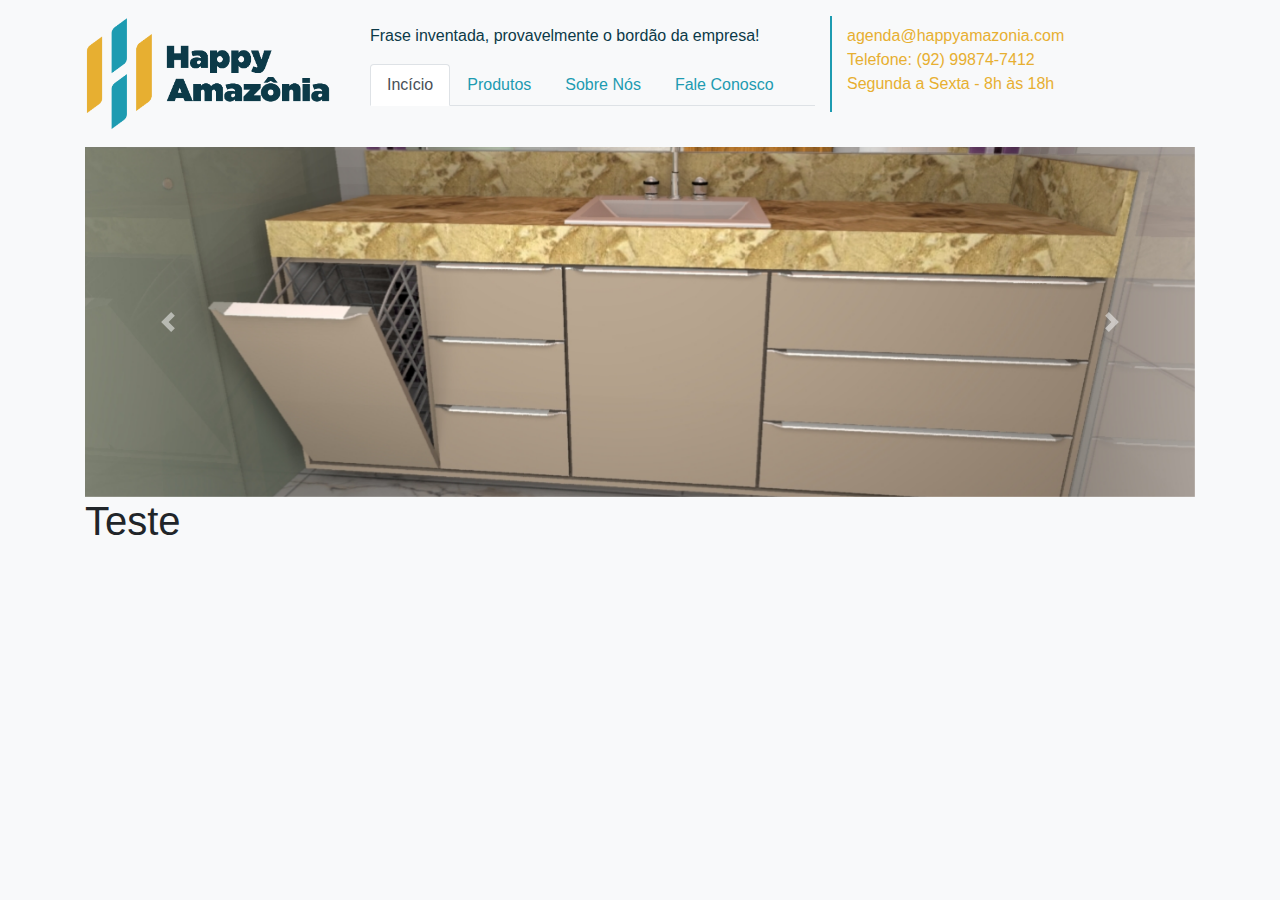
==== index.html @ 0b1b4707 "Tentando adicionar o Carousel" ====
<!DOCTYPE html5>

<html lang="pt-BR">
    <head>
        <meta charset="utf-8" name="viewport" content="width=device-width, initial-scale=1.0">
        <link rel="shortcut icon" href="_img/_logos/logo_aba.png">
        <title>Happy Amazônia | Móveis sob medida</title>
        <link rel="stylesheet" href="_css/bootstrap.min.css">
        <link rel="stylesheet" href="_css/master.css">

    </head>
    
    <body class="bg-light">
        <header>
            <nav class="container py-3">
                <div class="row">
                    <img class="pr-4 col-12 col-lg-3" src="_img/_logos/happy_logo.png" alt="Logo da Happy Amazônia">

                    <section class="flex-column pt-2 col-12 col-lg-5 align-items-end">
                        <p class="color-happy-dark nav-item">Frase inventada, provavelmente o bordão da empresa!</p>
                        
                        <ul class="nav nav-tabs">
                            <li class="nav-item">
                                <a class="nav-link active" href="#">Incício</a>
                            </li>
        
                            <li class="nav-item">
                                <a class="nav-link color-happy-blue" href="#">Produtos</a>
                            </li>
        
                            <li class="nav-item">
                                <a class="nav-link color-happy-blue" href="#">Sobre Nós</a>
                            </li>
        
                            <li class="nav-item">
                                <a class="nav-link color-happy-blue" href="#">Fale Conosco</a>
                            </li>
                        </ul>
                    </section>
                    
                    <div class="color-happy-blue linha-vertical col-12 col-lg-4 pt-2 justify-content-end">
                        <p class="color-happy-yellow">agenda@happyamazonia.com<br>Telefone: (92) 99874-7412<br>Segunda a Sexta - 8h às 18h</p>
                    </div>

                </div>  
            </nav>

            <section class="container">
                <div id="carouselExampleControls" class="carousel slide" data-ride="carousel">
                    <div class="carousel-inner">
                        <div class="carousel-item active">
                            <img src="_img/_carousel/slide1.jpg" class="d-block w-100" alt="Banner 1">
                        </div>
                        
                        <div class="carousel-item">
                            <img src="_img/_carousel/slide2.jpg" class="d-block w-100" alt="Banner 2">
                        </div>
    
                        <div class="carousel-item">
                            <img src="_img/_carousel/slide3.jpg" class="d-block w-100" alt="Banner 3">
                        </div>
                    </div>
                    
                    <a class="carousel-control-prev" href="#carouselExampleControls" role="button" data-slide="prev">
                        <span class="carousel-control-prev-icon" aria-hidden="true"></span>
                        <span class="sr-only">Anterior</span>
                    </a>
                    
                    <a class="carousel-control-next" href="#carouselExampleControls" role="button" data-slide="next">
                        <span class="carousel-control-next-icon" aria-hidden="true"></span>
                        <span class="sr-only">Próximo</span>
                    </a>
                </div>
            </section>

        </header>

        <main class="container">
            <h1>Teste</h1>
        </main>

        <footer>

        </footer>

        <script type="text/javascripit" src="_js/jquery.min.js"></script>
        <script type="text/javascripit" src="_js/bootstrap.min.js"></script>

    </body>

</html>
---- _css/master.css ----
*{
    margin: 0;
    padding: 0;
}

.color-happy-blue{
    color: #1d9bb1;
}

.color-happy-yellow{
    color: #e7af31;
}

.color-happy-dark{
    color: #0c3a48;
}

.linha-vertical {
    height: 100%; /*Altura da linha*/
    border-left: 2px solid; /* Adiciona borda esquerda na div como ser fosse uma linha.*/
  }

.carousel-inner img{
    height: 350px;
    object-fit: cover;
}
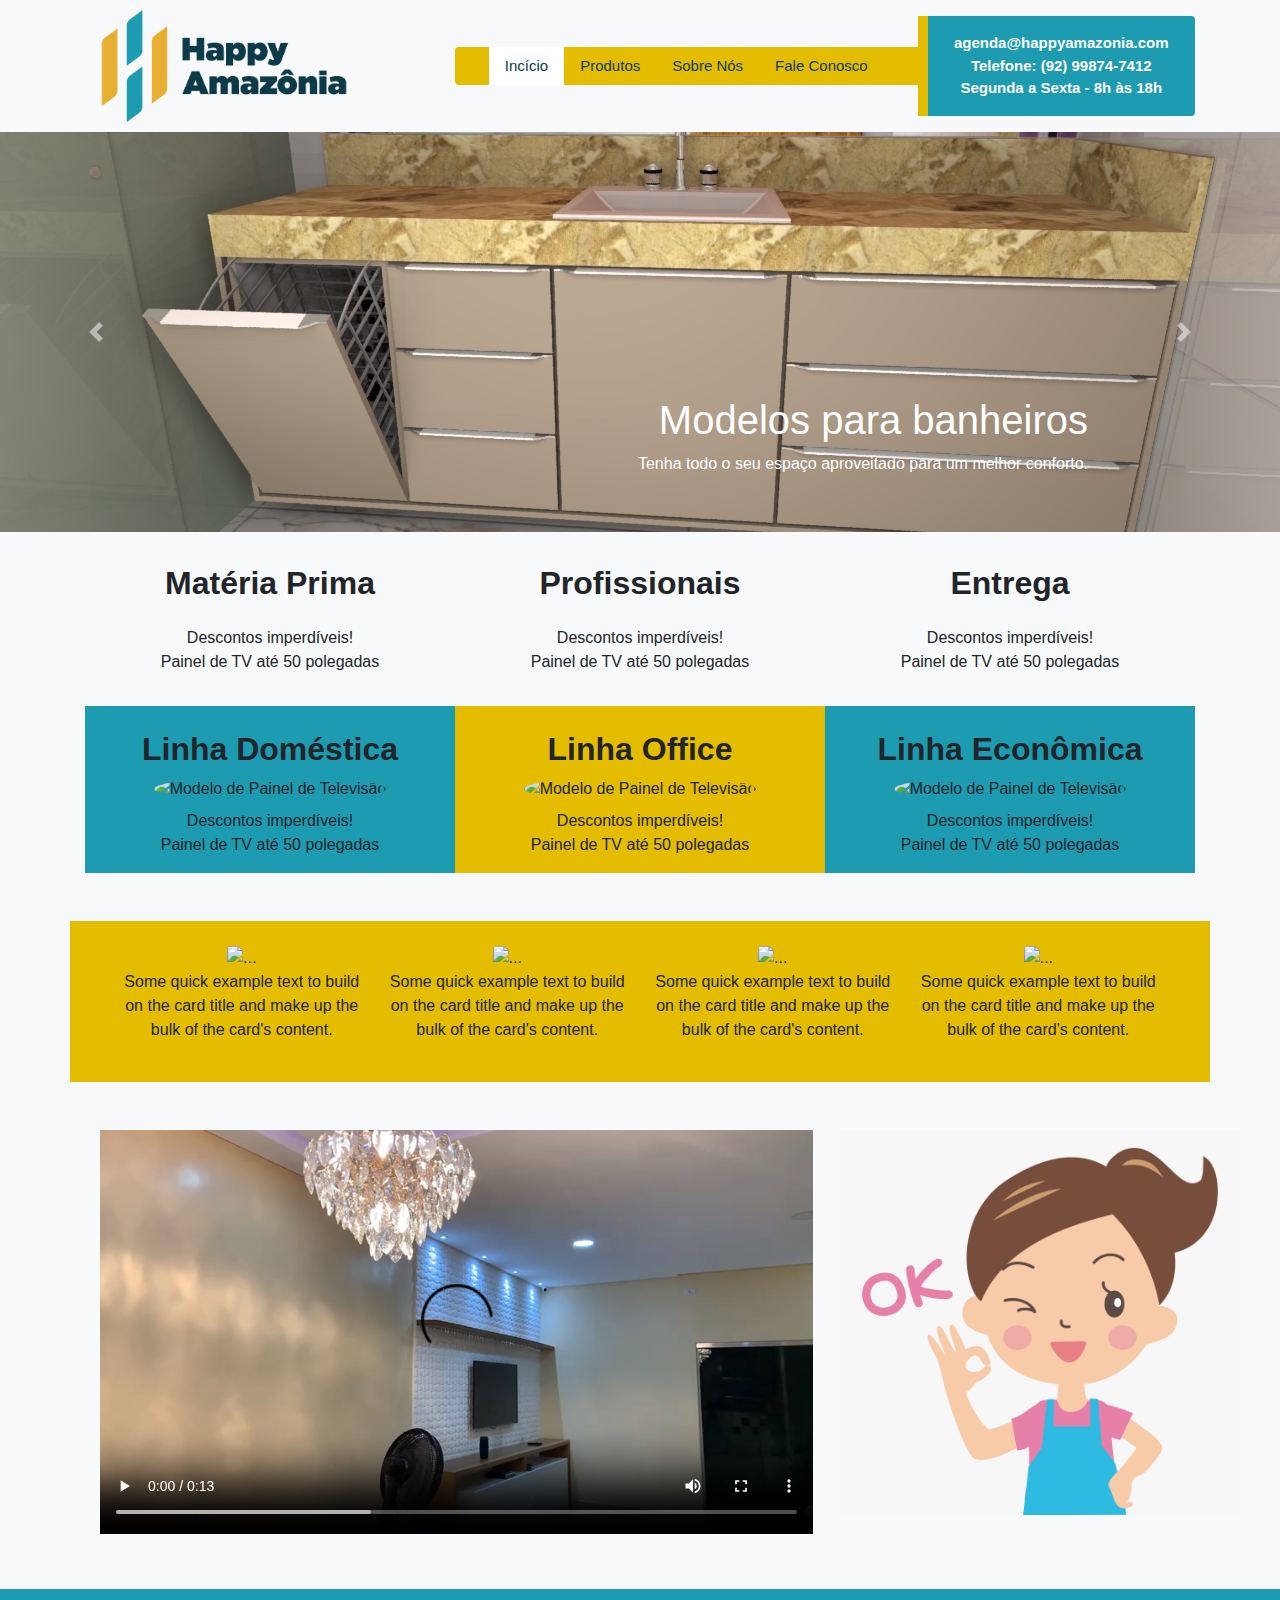
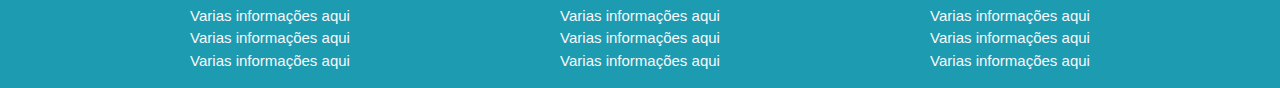
==== commit 062cbc7d: "Layout praticamente pronto" ====
--- a/index.html
+++ b/index.html
@@ -1,4 +1,4 @@
-<!DOCTYPE html5>
+<!DOCTYPE html>
 
 <html lang="pt-BR">
     <head>
@@ -12,80 +12,232 @@
     
     <body class="bg-light">
         <header>
-            <nav class="container py-3">
-                <div class="row">
-                    <img class="pr-4 col-12 col-lg-3" src="_img/_logos/happy_logo.png" alt="Logo da Happy Amazônia">
-
-                    <section class="flex-column pt-2 col-12 col-lg-5 align-items-end">
-                        <p class="color-happy-dark nav-item">Frase inventada, provavelmente o bordão da empresa!</p>
-                        
-                        <ul class="nav nav-tabs">
+            <nav class="container py-2">
+                <div class="row align-items-center">
+                    <img class=" col-12 col-lg-3" src="_img/_logos/happy_logo.png" alt="Logo da Happy Amazônia">
+                    
+                    <div class="col"></div>
+
+                    <section class="bg-happy-yellow rounded-left col-12 col-lg-5">
+                        <ul class="nav d-flex justify-content-center tamanho-letra">
                             <li class="nav-item">
-                                <a class="nav-link active" href="#">Incício</a>
+                                <a class="nav-link active color-happy-dark bg-happy-selected" href="index.">Incício</a>
                             </li>
         
-                            <li class="nav-item">
-                                <a class="nav-link color-happy-blue" href="#">Produtos</a>
+                            <li class="nav-item linha-vertical-fina">
+                                <a class="nav-link color-happy-dark bg-selected" href="#">Produtos</a>
                             </li>
         
-                            <li class="nav-item">
-                                <a class="nav-link color-happy-blue" href="#">Sobre Nós</a>
+                            <li class="nav-item linha-vertical-fina">
+                                <a class="nav-link color-happy-dark bg-selected" href="#">Sobre Nós</a>
                             </li>
         
-                            <li class="nav-item">
-                                <a class="nav-link color-happy-blue" href="#">Fale Conosco</a>
+                            <li class="nav-item linha-vertical-fina">
+                                <a class="nav-link color-happy-dark bg-selected" href="#">Fale Conosco</a>
                             </li>
                         </ul>
                     </section>
                     
-                    <div class="color-happy-blue linha-vertical col-12 col-lg-4 pt-2 justify-content-end">
-                        <p class="color-happy-yellow">agenda@happyamazonia.com<br>Telefone: (92) 99874-7412<br>Segunda a Sexta - 8h às 18h</p>
+                    <div class="rounded-right bg-happy-blue linha-vertical tamanho-letra text-center col-12 col-lg-3 pt-3 center justify-content-end">
+                        <p class="font-weight-bold text-white">agenda@happyamazonia.com<br>Telefone: (92) 99874-7412<br>Segunda a Sexta - 8h às 18h</p>
                     </div>
 
                 </div>  
             </nav>
 
-            <section class="container">
-                <div id="carouselExampleControls" class="carousel slide" data-ride="carousel">
+            <section class="pb-2">
+                <div id="carouselExampleCaptions" class="carousel slide" data-ride="carousel">
                     <div class="carousel-inner">
+
                         <div class="carousel-item active">
-                            <img src="_img/_carousel/slide1.jpg" class="d-block w-100" alt="Banner 1">
-                        </div>
-                        
+                            <img src="_img/_carousel/slide1.jpg" class="d-block w-100" alt="Foto de Gavetas de Banheiro">
+                            <div class="carousel-caption d-none d-md-block text-right">
+                                <h1>Modelos para banheiros</h1>
+                                <p>Tenha todo o seu espaço aproveitado para um melhor conforto.</p>
+                            </div>
+                        </div>
+
                         <div class="carousel-item">
-                            <img src="_img/_carousel/slide2.jpg" class="d-block w-100" alt="Banner 2">
-                        </div>
-    
+                            <img src="_img/_carousel/slide2.jpg" class="d-block w-100" alt="Foto de Gavetas de Cozinha">
+                            <div class="carousel-caption d-none d-md-block text-left">
+                                <h1>Modelos para cozinha</h1>
+                                <p>Aproveite todo seu espaço para guardar suas coisas da melhor maneira possível.</p>
+                            </div>
+                        </div>
+
                         <div class="carousel-item">
-                            <img src="_img/_carousel/slide3.jpg" class="d-block w-100" alt="Banner 3">
-                        </div>
-                    </div>
-                    
-                    <a class="carousel-control-prev" href="#carouselExampleControls" role="button" data-slide="prev">
+                            <img src="_img/_carousel/slide3.jpg" class="d-block w-100" alt="Fotos de Gavetas de Banheiro">
+                            <div class="carousel-caption d-none d-md-block text-right">
+                                <h1>Modelo para banheiro top das galáxias</h1>
+                                <p>Guarde todos os seus utensílios de limpeza sem se preocupar falta de espaço.</p>
+                            </div>
+                        </div>
+
+                    </div>
+
+                    <a class="carousel-control-prev" href="#carouselExampleCaptions" role="button" data-slide="prev">
                         <span class="carousel-control-prev-icon" aria-hidden="true"></span>
+                        <span class="sr-only">Próximo</span>
+                    </a>
+
+                    <a class="carousel-control-next" href="#carouselExampleCaptions" role="button" data-slide="next">
+                        <span class="carousel-control-next-icon" aria-hidden="true"></span>
                         <span class="sr-only">Anterior</span>
                     </a>
-                    
-                    <a class="carousel-control-next" href="#carouselExampleControls" role="button" data-slide="next">
-                        <span class="carousel-control-next-icon" aria-hidden="true"></span>
-                        <span class="sr-only">Próximo</span>
-                    </a>
                 </div>
             </section>
 
         </header>
 
-        <main class="container">
-            <h1>Teste</h1>
+        <main class="">
+            <section class="container">
+                <section class="row align-items-center pb-3">
+                    <div class="col-12 col-lg-4 text-center">
+                        <h2 class="font-weight-bold pt-4">Matéria Prima</h2>
+                        <p class="pt-3">
+                            Descontos imperdíveis!<br>
+                            Painel de TV até 50 polegadas
+                        </p>
+
+                    </div>
+
+                    <div class="col-12 col-lg-4 text-center">
+                        <h2 class="font-weight-bold pt-4">Profissionais</h2>
+                        <p class="pt-3">
+                            Descontos imperdíveis!<br>
+                            Painel de TV até 50 polegadas
+                        </p>
+
+                    </div>
+
+                    <div class="col-12 col-lg-4 text-center">
+                        <h2 class="font-weight-bold pt-4">Entrega</h2>
+                        <p class="pt-3">
+                            Descontos imperdíveis!<br>
+                            Painel de TV até 50 polegadas
+                        </p>
+
+                    </div>
+
+                </section>
+
+                <section class="row align-items-center pb-5">
+                    <div class="col-12 col-lg-4 bg-happy-blue text-center">
+                        <h2 class="font-weight-bold pt-4">Linha Doméstica</h2>
+                        <img class="rounded-circle img-circle-size2" src="_img/_expos/promo1.jpg" alt="Modelo de Painel de Televisão">
+                        <p class="pt-2">
+                            Descontos imperdíveis!<br>
+                            Painel de TV até 50 polegadas
+                        </p>
+
+                    </div>
+
+                    <div class="col-12 col-lg-4 bg-happy-yellow text-center">
+                        <h2 class="font-weight-bold pt-4">Linha Office</h2>
+                        <img class="rounded-circle img-circle-size1" src="_img/_expos/promo2.jpg" alt="Modelo de Painel de Televisão">
+                        <p class="pt-2">
+                            Descontos imperdíveis!<br>
+                            Painel de TV até 50 polegadas
+                        </p>
+
+                    </div>
+
+                    <div class="col-12 col-lg-4 bg-happy-blue text-center">
+                        <h2 class="font-weight-bold pt-4">Linha Econômica</h2>
+                        <img class="rounded-circle img-circle-size2" src="_img/_expos/promo3.jpg" alt="Modelo de Painel de Televisão">
+                        <p class="pt-2">
+                            Descontos imperdíveis!<br>
+                            Painel de TV até 50 polegadas
+                        </p>
+
+                    </div>
+
+                </section>
+            </section>
+
+            
+            <section class="container bg-happy-yellow ">
+                <div class="row text-center py-4 px-4">
+
+                    <div class="col-12 col-lg-3">
+                        <img src="_img/_expos/promo1.jpg" class="rounded img-cards" alt="...">
+                        <div class="">
+                            <p class="">Some quick example text to build on the card title and make up the bulk of the card's content.</p>
+                        </div>
+                    </div>
+
+                    <div class="col-12 col-lg-3">
+                        <img src="_img/_expos/promo2.jpg" class="rounded img-cards" alt="...">
+                        <div class="">
+                            <p class="">Some quick example text to build on the card title and make up the bulk of the card's content.</p>
+                        </div>
+                    </div>
+
+                    <div class="col-12 col-lg-3">
+                        <img src="_img/_expos/promo3.jpg" class="rounded img-cards" alt="...">
+                        <div class="">
+                            <p class="">Some quick example text to build on the card title and make up the bulk of the card's content.</p>
+                        </div>
+                    </div>
+
+                    <div class="col-12 col-lg-3">
+                        <img src="_img/_expos/promo3.jpg" class="rounded img-cards" alt="...">
+                        <div class="">
+                            <p class="">Some quick example text to build on the card title and make up the bulk of the card's content.</p>
+                        </div>
+                    </div>
+
+                </div>
+            </section>
+
+            <section class="container py-5">
+                <div class="row">
+                    <div class="col-12 col-lg-8 text-left">
+                        <video controls class="video-size" src="_videos/vid-1.mp4" type="video/mp4"></video>  
+                    </div>
+
+                    <div class="col-12 col-lg-4 rounded text-center justify-content-bottom">
+                        <img id="mulher-ok" src="_img/_cartoon/mulher-ok.png" alt="Mulher acenando ok">
+
+                    </div>
+
+                </div>
+            </section>
+
         </main>
 
-        <footer>
-
+        <footer class="d-block bg-happy-blue pt-3">
+            <section class="container">
+                <section class="row text-center text-light tamanho-letra">
+                    <div class="col-12 col-lg-4">
+                        <p>Varias informações aqui<br>
+                            Varias informações aqui<br>
+                            Varias informações aqui</p>
+
+                    </div>
+
+                    <div class="col-12 col-lg-4">
+                        <p>Varias informações aqui<br>
+                            Varias informações aqui<br>
+                            Varias informações aqui</p>
+
+                    </div>
+
+                    <div class="col-12 col-lg-4">
+                        <p>Varias informações aqui<br>
+                            Varias informações aqui<br>
+                            Varias informações aqui</p>
+
+                    </div>
+
+                </section>
+
+            </section>
         </footer>
 
-        <script type="text/javascripit" src="_js/jquery.min.js"></script>
-        <script type="text/javascripit" src="_js/bootstrap.min.js"></script>
-
     </body>
 
+    <script src="_js/jquery.min.js"></script>
+    <script src="_js/bootstrap.min.js"></script>
+
 </html>--- a/_css/master.css
+++ b/_css/master.css
@@ -8,19 +8,84 @@
 }
 
 .color-happy-yellow{
-    color: #e7af31;
+    color: #e4bd00;
 }
 
 .color-happy-dark{
+    color: #0c3a48;
+    opacity: 100%;
+}
+
+.linha-vertical-fina {
+    height: 100%; /*Altura da linha*/
+    border-left: 0px solid; /* Adiciona borda esquerda na div como ser fosse uma linha.*/
     color: #0c3a48;
 }
 
 .linha-vertical {
     height: 100%; /*Altura da linha*/
-    border-left: 2px solid; /* Adiciona borda esquerda na div como ser fosse uma linha.*/
-  }
+    border-left: 10px solid; /* Adiciona borda esquerda na div como ser fosse uma linha.*/
+    color: #e4bd00;
+}
+
+.img-circle-size1{
+    height: 250px;
+    width: 250px;
+    object-fit: cover;
+}
+
+.img-circle-size2{
+    height: 220px;
+    width: 220px;
+    object-fit: cover;
+}
 
 .carousel-inner img{
-    height: 350px;
+    height: 400px;
     object-fit: cover;
 }
+
+.bg-selected:hover{
+    background-color: white;
+}
+
+.bg-happy-blue{
+    background-color: #1d9bb1;
+}
+
+.bg-happy-yellow{
+    background-color: #e4bd00;
+}
+
+.bg-happy-selected{
+    background-color: white;    
+}
+
+.img-cards{
+    width: 250px;
+    object-fit: cover;
+}
+
+.tamanho-letra{
+    font-size: 15px;
+}
+
+#mulher-ok{
+    height: auto;
+    width: 400px;
+    object-fit: cover;
+}
+
+.row{
+    margin: 0;
+    padding: 0;
+}
+
+.bg-opacidade-50{
+    background-color: white;
+}
+
+.video-size{
+    height: auto;
+    width: 713px;
+}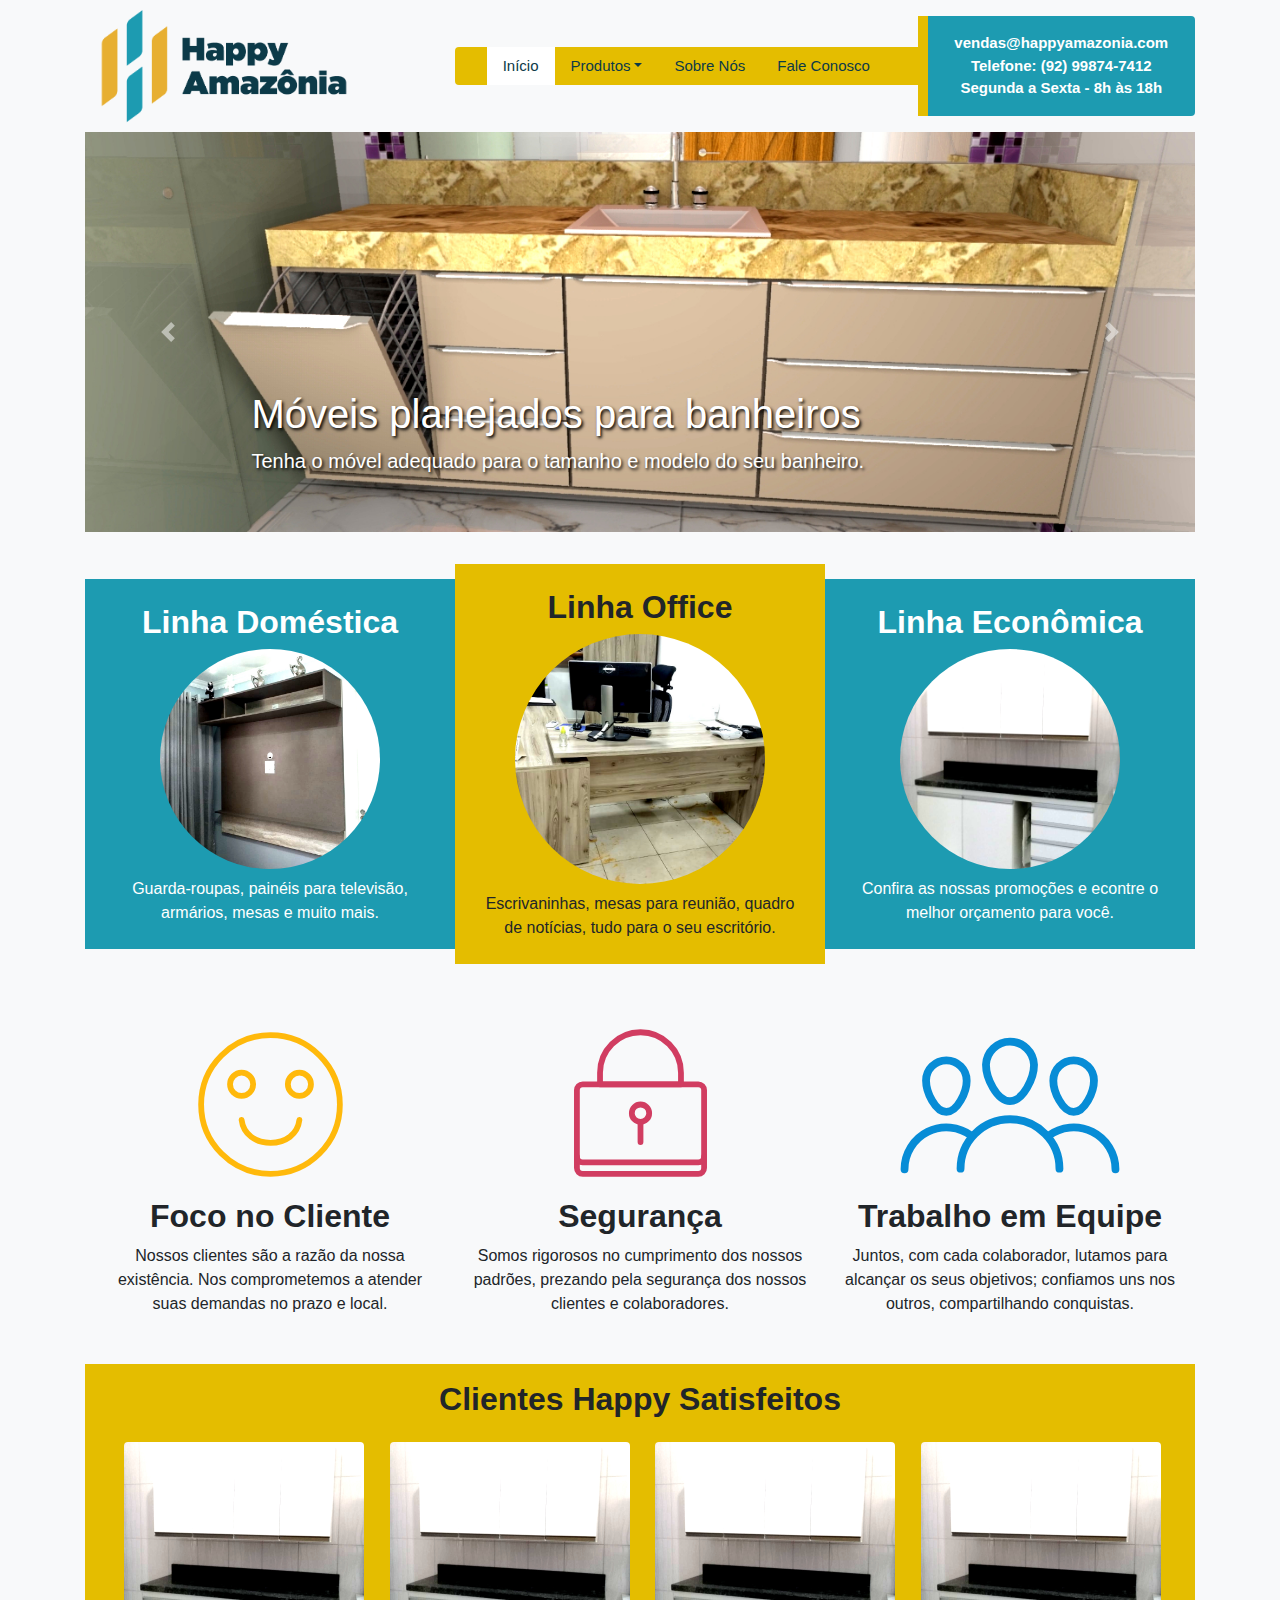
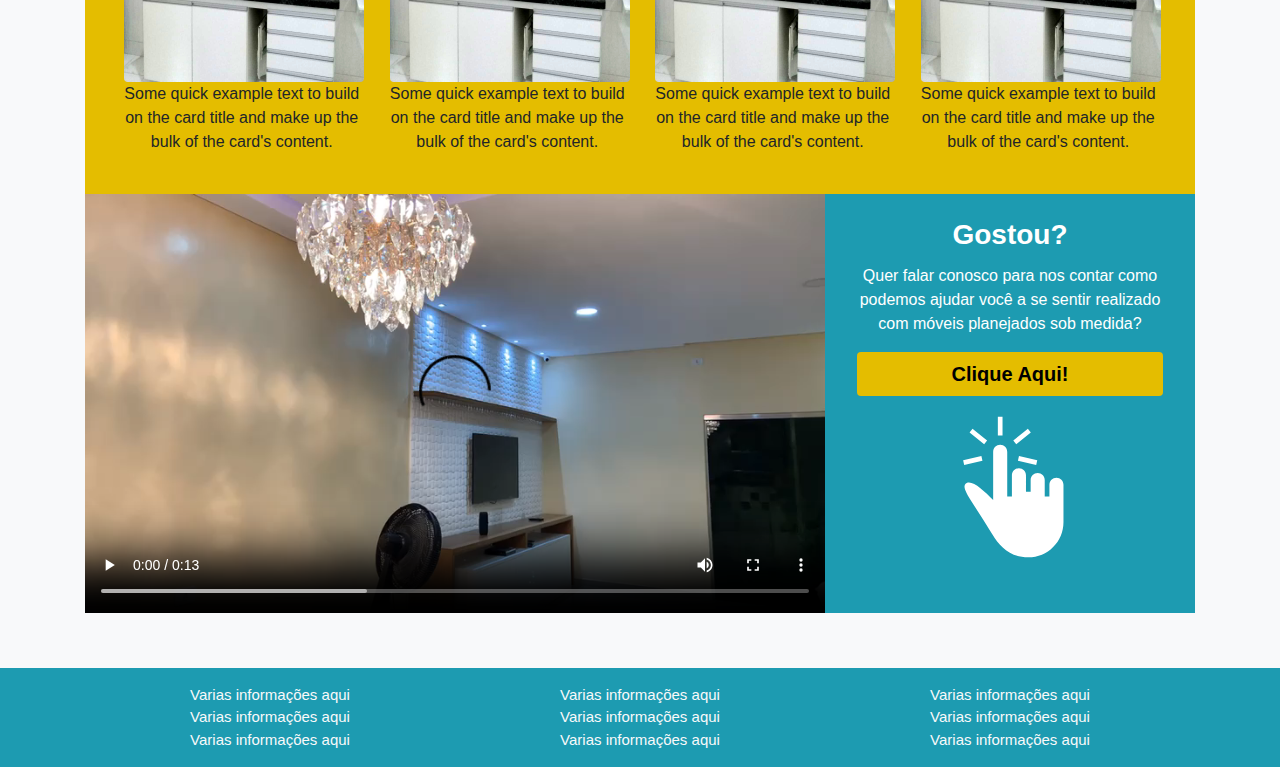
==== commit 744178d9: "Adicionado paginas: Sobre Nos Fale Conosco Produtos" ====
--- a/index.html
+++ b/index.html
@@ -21,55 +21,60 @@
                     <section class="bg-happy-yellow rounded-left col-12 col-lg-5">
                         <ul class="nav d-flex justify-content-center tamanho-letra">
                             <li class="nav-item">
-                                <a class="nav-link active color-happy-dark bg-happy-selected" href="index.">Incício</a>
+                                <a class="nav-link active color-happy-dark bg-happy-selected" href="index.html">Início</a>
                             </li>
         
-                            <li class="nav-item linha-vertical-fina">
-                                <a class="nav-link color-happy-dark bg-selected" href="#">Produtos</a>
+                            <li class="nav-item dropdown">
+                                <a class="nav-link color-happy-dark bg-selected dropbtn dropdown-toggle" href="_pages/produtos.html">Produtos</a>
+                                <div class="dropdown-content">
+                                    <a href="#"> • Móveis sob medida</a>
+		                            <a href="#"> • Produtos de limpeza</a>
+		                            <a href="#"> • Promoções</a>
+                                </div>
                             </li>
         
-                            <li class="nav-item linha-vertical-fina">
-                                <a class="nav-link color-happy-dark bg-selected" href="#">Sobre Nós</a>
+                            <li class="nav-item">
+                                <a class="nav-link color-happy-dark bg-selected" href="_pages/sobre_nos.html">Sobre Nós</a>
                             </li>
         
-                            <li class="nav-item linha-vertical-fina">
-                                <a class="nav-link color-happy-dark bg-selected" href="#">Fale Conosco</a>
+                            <li class="nav-item">
+                                <a class="nav-link color-happy-dark bg-selected" href="_pages/fale_conosco.html">Fale Conosco</a>
                             </li>
                         </ul>
                     </section>
                     
                     <div class="rounded-right bg-happy-blue linha-vertical tamanho-letra text-center col-12 col-lg-3 pt-3 center justify-content-end">
-                        <p class="font-weight-bold text-white">agenda@happyamazonia.com<br>Telefone: (92) 99874-7412<br>Segunda a Sexta - 8h às 18h</p>
-                    </div>
-
-                </div>  
+                        <p class="font-weight-bold text-white">vendas@happyamazonia.com<br>Telefone: (92) 99874-7412<br>Segunda a Sexta - 8h às 18h</p>
+                    </div>
+
+                </div>
             </nav>
 
-            <section class="pb-2">
+            <section class="pb-2 container">
                 <div id="carouselExampleCaptions" class="carousel slide" data-ride="carousel">
                     <div class="carousel-inner">
 
                         <div class="carousel-item active">
-                            <img src="_img/_carousel/slide1.jpg" class="d-block w-100" alt="Foto de Gavetas de Banheiro">
-                            <div class="carousel-caption d-none d-md-block text-right">
-                                <h1>Modelos para banheiros</h1>
-                                <p>Tenha todo o seu espaço aproveitado para um melhor conforto.</p>
+                            <img src="_img/_carousel/slide1.jpg" class="d-block w-100" alt="Foto de armário de banheiro">
+                            <div class="carousel-caption d-none d-md-block shadow-text text-left">
+                                <h1>Móveis planejados para banheiros</h1>
+                                <p class="text-size-15">Tenha o móvel adequado para o tamanho e modelo do seu banheiro.</p>
                             </div>
                         </div>
 
                         <div class="carousel-item">
-                            <img src="_img/_carousel/slide2.jpg" class="d-block w-100" alt="Foto de Gavetas de Cozinha">
-                            <div class="carousel-caption d-none d-md-block text-left">
-                                <h1>Modelos para cozinha</h1>
-                                <p>Aproveite todo seu espaço para guardar suas coisas da melhor maneira possível.</p>
+                            <img src="_img/_carousel/slide2.jpg" class="d-block w-100" alt="Foto de armário de cozinha">
+                            <div class="carousel-caption d-none d-md-block shadow-text text-right">
+                                <h1>Móveis planejados para cozinha</h1>
+                                <p class="text-size-15">Aproveite o espaço e guarde suas coisas da melhor maneira possível.</p>
                             </div>
                         </div>
 
                         <div class="carousel-item">
-                            <img src="_img/_carousel/slide3.jpg" class="d-block w-100" alt="Fotos de Gavetas de Banheiro">
-                            <div class="carousel-caption d-none d-md-block text-right">
-                                <h1>Modelo para banheiro top das galáxias</h1>
-                                <p>Guarde todos os seus utensílios de limpeza sem se preocupar falta de espaço.</p>
+                            <img src="_img/_carousel/slide3.jpg" class="d-block w-100" alt="Foto de mesa de escritório">
+                            <div class="carousel-caption d-none d-md-block shadow-text text-left">
+                                <h1>Móveis planejados para escritório</h1>
+                                <p class="text-size-15">Tenha um local adequado para as reuniões com a sua equipe de trabalho.</p>
                             </div>
                         </div>
 
@@ -91,117 +96,116 @@
 
         <main class="">
             <section class="container">
-                <section class="row align-items-center pb-3">
-                    <div class="col-12 col-lg-4 text-center">
-                        <h2 class="font-weight-bold pt-4">Matéria Prima</h2>
-                        <p class="pt-3">
-                            Descontos imperdíveis!<br>
-                            Painel de TV até 50 polegadas
-                        </p>
-
-                    </div>
-
-                    <div class="col-12 col-lg-4 text-center">
-                        <h2 class="font-weight-bold pt-4">Profissionais</h2>
-                        <p class="pt-3">
-                            Descontos imperdíveis!<br>
-                            Painel de TV até 50 polegadas
-                        </p>
-
-                    </div>
-
-                    <div class="col-12 col-lg-4 text-center">
-                        <h2 class="font-weight-bold pt-4">Entrega</h2>
-                        <p class="pt-3">
-                            Descontos imperdíveis!<br>
-                            Painel de TV até 50 polegadas
-                        </p>
-
-                    </div>
-
-                </section>
-
-                <section class="row align-items-center pb-5">
-                    <div class="col-12 col-lg-4 bg-happy-blue text-center">
+                <section class="row align-items-center pt-4 pb-5">
+                    <div class="col-12 col-lg-4 pb-2 bg-happy-blue text-white text-center">
                         <h2 class="font-weight-bold pt-4">Linha Doméstica</h2>
                         <img class="rounded-circle img-circle-size2" src="_img/_expos/promo1.jpg" alt="Modelo de Painel de Televisão">
                         <p class="pt-2">
-                            Descontos imperdíveis!<br>
-                            Painel de TV até 50 polegadas
-                        </p>
-
-                    </div>
-
-                    <div class="col-12 col-lg-4 bg-happy-yellow text-center">
+                            Guarda-roupas, painéis para televisão, armários, mesas e muito mais.
+                        </p>
+
+                    </div>
+
+                    <div class="col-12 col-lg-4 pb-2 bg-happy-yellow text-center">
                         <h2 class="font-weight-bold pt-4">Linha Office</h2>
                         <img class="rounded-circle img-circle-size1" src="_img/_expos/promo2.jpg" alt="Modelo de Painel de Televisão">
-                        <p class="pt-2">
-                            Descontos imperdíveis!<br>
-                            Painel de TV até 50 polegadas
-                        </p>
-
-                    </div>
-
-                    <div class="col-12 col-lg-4 bg-happy-blue text-center">
+                        <p class="pt-2 px-2">
+                            Escrivaninhas, mesas para reunião, quadro de notícias, tudo para o seu escritório.
+                        </p>
+
+                    </div>
+
+                    <div class="col-12 col-lg-4 pb-2 bg-happy-blue text-white text-center">
                         <h2 class="font-weight-bold pt-4">Linha Econômica</h2>
                         <img class="rounded-circle img-circle-size2" src="_img/_expos/promo3.jpg" alt="Modelo de Painel de Televisão">
                         <p class="pt-2">
-                            Descontos imperdíveis!<br>
-                            Painel de TV até 50 polegadas
-                        </p>
-
-                    </div>
-
-                </section>
-            </section>
-
-            
-            <section class="container bg-happy-yellow ">
-                <div class="row text-center py-4 px-4">
-
-                    <div class="col-12 col-lg-3">
-                        <img src="_img/_expos/promo1.jpg" class="rounded img-cards" alt="...">
-                        <div class="">
-                            <p class="">Some quick example text to build on the card title and make up the bulk of the card's content.</p>
-                        </div>
-                    </div>
-
-                    <div class="col-12 col-lg-3">
-                        <img src="_img/_expos/promo2.jpg" class="rounded img-cards" alt="...">
-                        <div class="">
-                            <p class="">Some quick example text to build on the card title and make up the bulk of the card's content.</p>
-                        </div>
-                    </div>
-
-                    <div class="col-12 col-lg-3">
-                        <img src="_img/_expos/promo3.jpg" class="rounded img-cards" alt="...">
-                        <div class="">
-                            <p class="">Some quick example text to build on the card title and make up the bulk of the card's content.</p>
-                        </div>
-                    </div>
-
-                    <div class="col-12 col-lg-3">
-                        <img src="_img/_expos/promo3.jpg" class="rounded img-cards" alt="...">
-                        <div class="">
-                            <p class="">Some quick example text to build on the card title and make up the bulk of the card's content.</p>
-                        </div>
-                    </div>
-
+                            Confira as nossas promoções e econtre o melhor orçamento para você.
+                        </p>
+
+                    </div>
+
+                </section>
+
+                <section class="row align-items-center pb-3 mb-3">
+                    <div class="col-12 col-lg-4 text-center">
+                        <img class="objects-icons" src="_img/_icons/iconfinder_smile.svg" alt="Figura representando um cliente">
+                        <h2 class="font-weight-bold">Foco no Cliente</h2>
+                        <p class="">
+                            Nossos clientes são a razão da nossa existência. Nos comprometemos 
+                            a atender suas demandas no prazo e local.
+                        </p>
+                    </div>
+
+                    <div class="col-12 col-lg-4 text-center">
+                        <img class="objects-icons" src="_img/_icons/iconfinder_security.svg" alt="Imagem que representa segurança">
+                        <h2 class="font-weight-bold">Segurança</h2>
+                        <p class="">
+                            Somos rigorosos no cumprimento dos nossos padrões, prezando pela 
+                            segurança dos nossos clientes e colaboradores.
+                        </p>
+                    </div>
+
+                    <div class="col-12 col-lg-4 text-center">
+                        <img id="peoples-size" src="_img/_icons/iconfinder_peoples.svg" alt="Imagem que representa equipe">
+                        <h2 class="font-weight-bold">Trabalho em Equipe</h2>
+                        <p class="">
+                            Juntos, com cada colaborador, lutamos para alcançar os seus objetivos; 
+                            confiamos uns nos outros, compartilhando conquistas.
+                        </p>
+                    </div>
+
+                </section>
+
+                <div class="row bg-happy-yellow justify-content-center">
+                    <h2 class="font-weight-bold py-3">Clientes Happy Satisfeitos</h2>
                 </div>
-            </section>
-
-            <section class="container py-5">
-                <div class="row">
-                    <div class="col-12 col-lg-8 text-left">
-                        <video controls class="video-size" src="_videos/vid-1.mp4" type="video/mp4"></video>  
-                    </div>
-
-                    <div class="col-12 col-lg-4 rounded text-center justify-content-bottom">
-                        <img id="mulher-ok" src="_img/_cartoon/mulher-ok.png" alt="Mulher acenando ok">
-
-                    </div>
-
-                </div>
+
+                <section class="bg-happy-yellow row text-center pb-4 px-4">
+                    <div class="col-12 col-lg-3">
+                        <img src="_img/_expos/promo3.jpg" class="rounded img-cards" alt="...">
+                        <div class="">
+                            <p class="">Some quick example text to build on the card title and make up the bulk of the card's content.</p>
+                        </div>
+                    </div>
+
+                    <div class="col-12 col-lg-3">
+                        <img src="_img/_expos/promo3.jpg" class="rounded img-cards" alt="...">
+                        <div class="">
+                            <p class="">Some quick example text to build on the card title and make up the bulk of the card's content.</p>
+                        </div>
+                    </div>
+
+                    <div class="col-12 col-lg-3">
+                        <img src="_img/_expos/promo3.jpg" class="rounded img-cards" alt="...">
+                        <div class="">
+                            <p class="">Some quick example text to build on the card title and make up the bulk of the card's content.</p>
+                        </div>
+                    </div>
+
+                    <div class="col-12 col-lg-3">
+                        <img src="_img/_expos/promo3.jpg" class="rounded img-cards" alt="...">
+                        <div class="">
+                            <p class="">Some quick example text to build on the card title and make up the bulk of the card's content.</p>
+                        </div>
+                    </div>
+                </section>
+
+                <section class="row mb-5">
+                    <div class="col-12 col-lg-8 px-0">
+                        <video controls class="video-size" src="_videos/vid-1.mp4" type="video/mp4"></video>
+                    </div>
+
+                    <div id="card-blue-click" class="col-12 col-lg-4 px-4 pt-4 text-white text-center bg-happy-blue">
+                        <h3 class="font-weight-bold pb-1">Gostou?</h3>
+                        <p>Quer falar conosco para nos contar como podemos
+                            ajudar você a se sentir realizado com móveis planejados sob medida?
+                        </p>
+
+                        <div class="px-2">
+                            <a id="click-here" href="_pages/fale_conosco.html"><button type="button" class="btn bg-happy-yellow w-100 font-weight-bold text-size20">Clique Aqui!</button></a>
+                        </div>
+                        <img class="pt-3 pb-4" id="img-click" src="_img/_icons/iconfinder-click-icon.svg" alt="Imagem representando clique">
+                    </div>
             </section>
 
         </main>
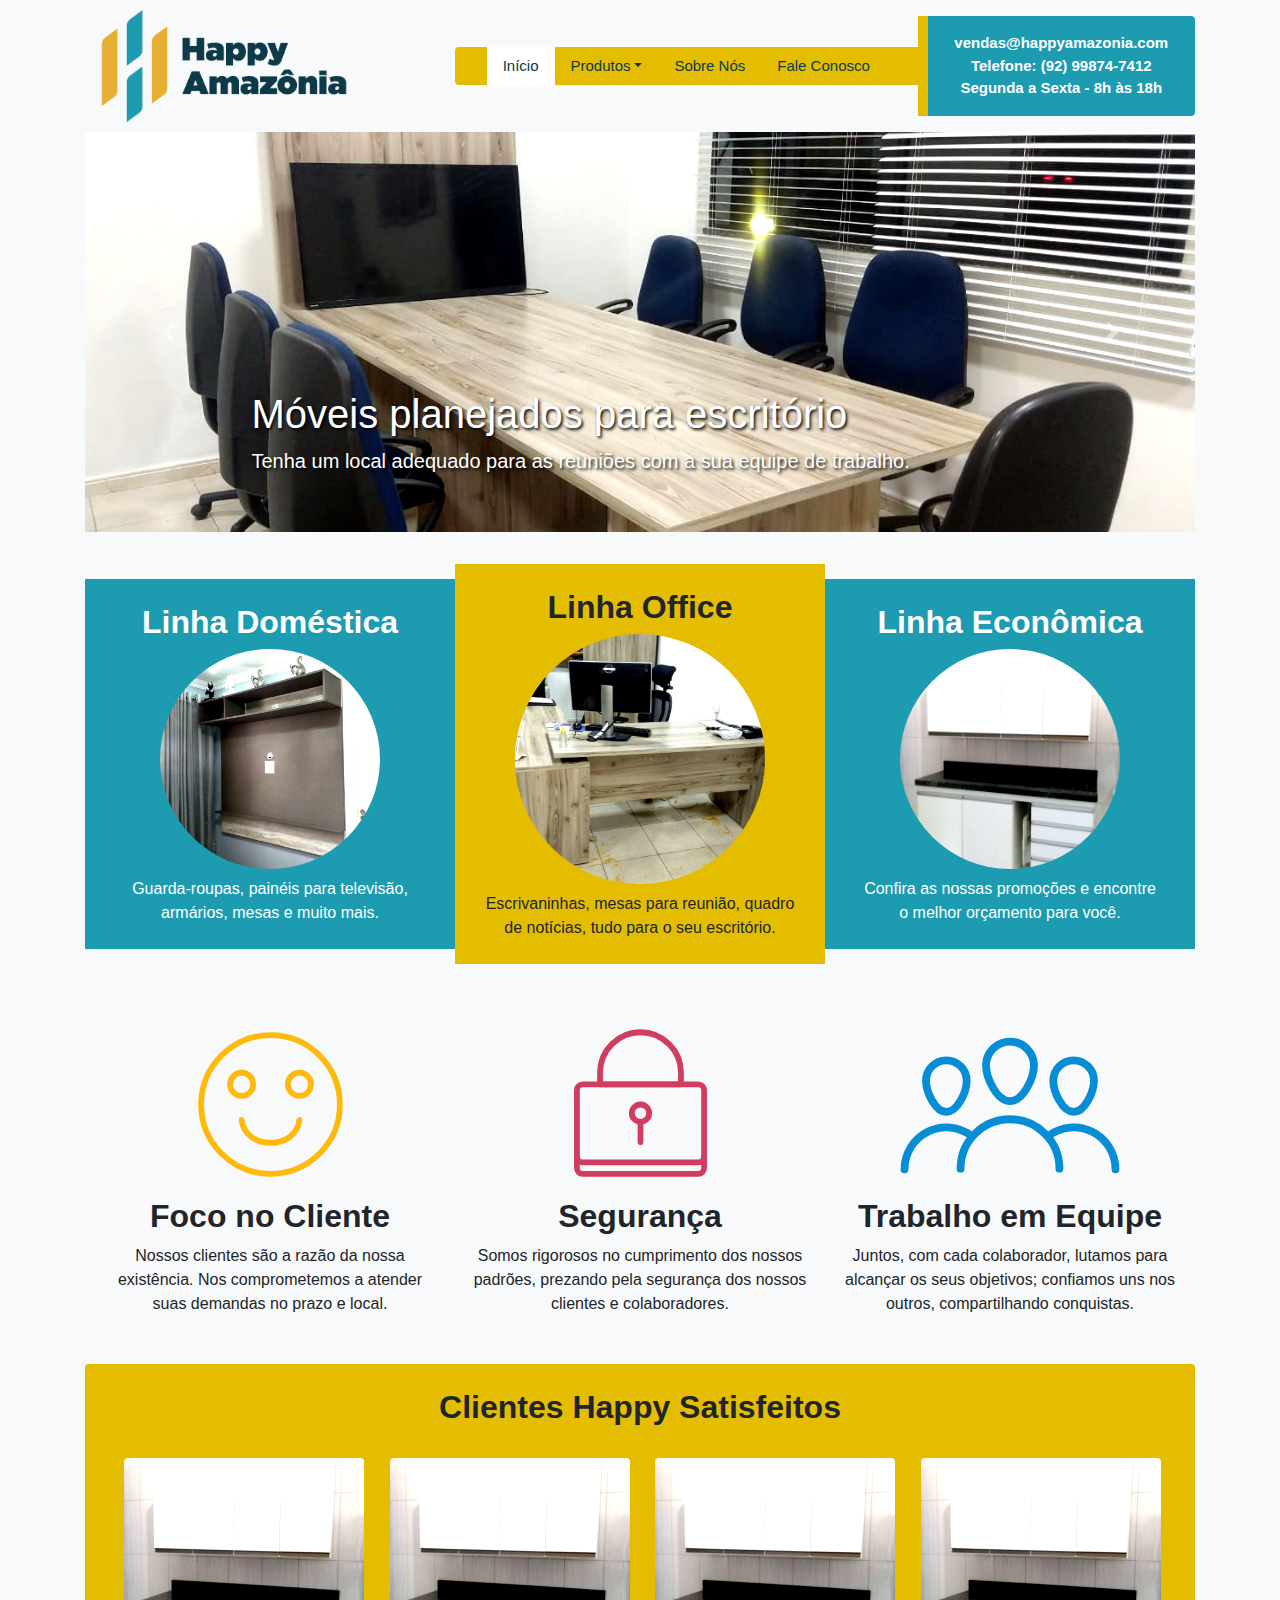
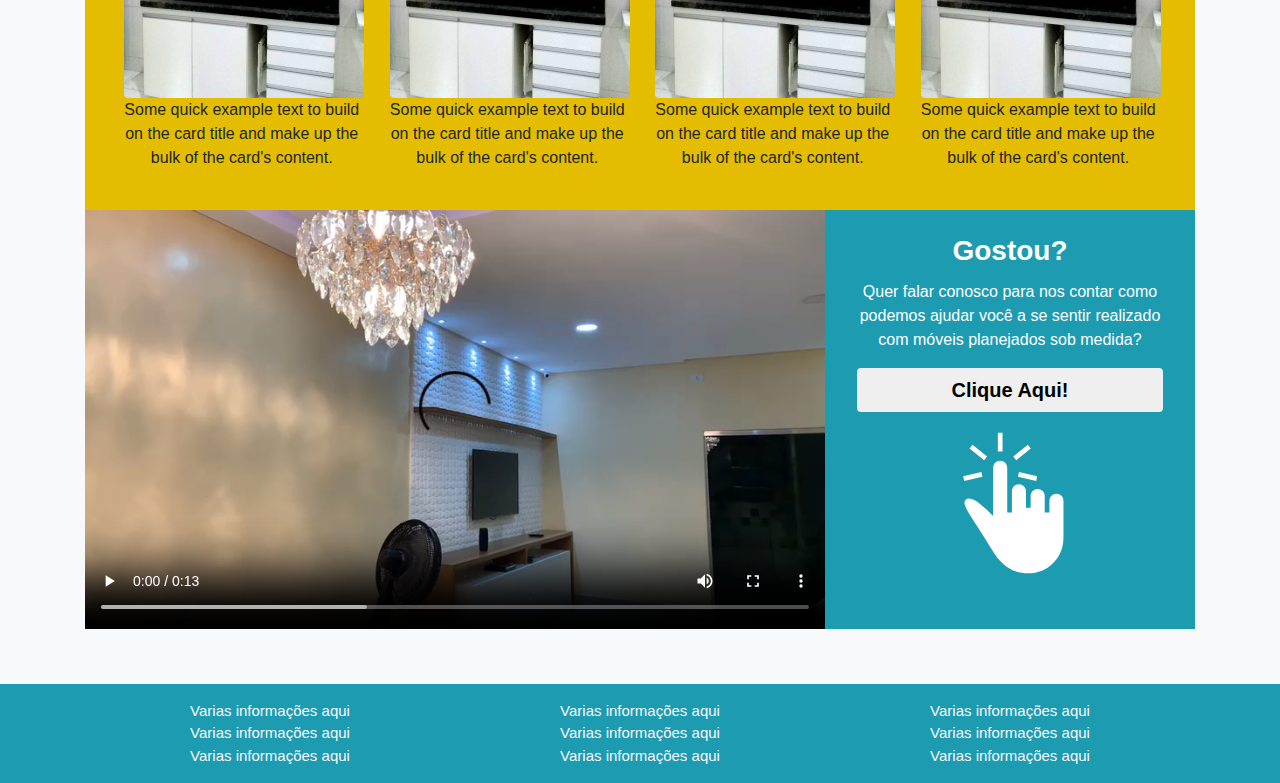
==== commit 6720f46e: "Layout das páginas completos" ====
--- a/index.html
+++ b/index.html
@@ -25,11 +25,11 @@
                             </li>
         
                             <li class="nav-item dropdown">
-                                <a class="nav-link color-happy-dark bg-selected dropbtn dropdown-toggle" href="_pages/produtos.html">Produtos</a>
+                                <a class="nav-link color-happy-dark bg-selected bg-happy-yellow dropbtn dropdown-toggle" href="_pages/produtos.html">Produtos</a>
                                 <div class="dropdown-content">
-                                    <a href="#"> • Móveis sob medida</a>
-		                            <a href="#"> • Produtos de limpeza</a>
-		                            <a href="#"> • Promoções</a>
+                                    <a href="_pages/moveis_sob_medida.html"> • Móveis sob medida</a>
+		                            <a href="_pages/produtos_de_limpeza.html"> • Produtos de limpeza</a>
+		                            <a href="_pages/promocoes.html"> • Promoções</a>
                                 </div>
                             </li>
         
@@ -55,6 +55,14 @@
                     <div class="carousel-inner">
 
                         <div class="carousel-item active">
+                            <img src="_img/_carousel/slide3.jpg" class="d-block w-100" alt="Foto de mesa de escritório">
+                            <div class="carousel-caption d-none d-md-block shadow-text text-left">
+                                <h1>Móveis planejados para escritório</h1>
+                                <p class="text-size-15">Tenha um local adequado para as reuniões com a sua equipe de trabalho.</p>
+                            </div>
+                        </div>
+
+                        <div class="carousel-item">
                             <img src="_img/_carousel/slide1.jpg" class="d-block w-100" alt="Foto de armário de banheiro">
                             <div class="carousel-caption d-none d-md-block shadow-text text-left">
                                 <h1>Móveis planejados para banheiros</h1>
@@ -67,14 +75,6 @@
                             <div class="carousel-caption d-none d-md-block shadow-text text-right">
                                 <h1>Móveis planejados para cozinha</h1>
                                 <p class="text-size-15">Aproveite o espaço e guarde suas coisas da melhor maneira possível.</p>
-                            </div>
-                        </div>
-
-                        <div class="carousel-item">
-                            <img src="_img/_carousel/slide3.jpg" class="d-block w-100" alt="Foto de mesa de escritório">
-                            <div class="carousel-caption d-none d-md-block shadow-text text-left">
-                                <h1>Móveis planejados para escritório</h1>
-                                <p class="text-size-15">Tenha um local adequado para as reuniões com a sua equipe de trabalho.</p>
                             </div>
                         </div>
 
@@ -96,32 +96,107 @@
 
         <main class="">
             <section class="container">
-                <section class="row align-items-center pt-4 pb-5">
-                    <div class="col-12 col-lg-4 pb-2 bg-happy-blue text-white text-center">
-                        <h2 class="font-weight-bold pt-4">Linha Doméstica</h2>
-                        <img class="rounded-circle img-circle-size2" src="_img/_expos/promo1.jpg" alt="Modelo de Painel de Televisão">
-                        <p class="pt-2">
-                            Guarda-roupas, painéis para televisão, armários, mesas e muito mais.
-                        </p>
-
-                    </div>
-
-                    <div class="col-12 col-lg-4 pb-2 bg-happy-yellow text-center">
-                        <h2 class="font-weight-bold pt-4">Linha Office</h2>
-                        <img class="rounded-circle img-circle-size1" src="_img/_expos/promo2.jpg" alt="Modelo de Painel de Televisão">
-                        <p class="pt-2 px-2">
-                            Escrivaninhas, mesas para reunião, quadro de notícias, tudo para o seu escritório.
-                        </p>
-
-                    </div>
-
-                    <div class="col-12 col-lg-4 pb-2 bg-happy-blue text-white text-center">
-                        <h2 class="font-weight-bold pt-4">Linha Econômica</h2>
-                        <img class="rounded-circle img-circle-size2" src="_img/_expos/promo3.jpg" alt="Modelo de Painel de Televisão">
-                        <p class="pt-2">
-                            Confira as nossas promoções e econtre o melhor orçamento para você.
-                        </p>
-
+                <section class="row align-items-center pt-4 pb-5 card-focus">
+                    <div class="col-12 col-lg-4 pb-2 bg-happy-blue text-white text-center card-blue-fix-size link-modal-blue card-focus-none">
+                        <a data-toggle="modal" role="button" href="#domesticBackDrop">
+                            <h2 class="font-weight-bold pt-4">Linha Doméstica</h2>
+                            <img class="rounded-circle img-circle-size2" src="_img/_expos/promo1.jpg" alt="Modelo de Painel de Televisão">
+                            <p class="pt-2">
+                                Guarda-roupas, painéis para televisão, armários, mesas e muito mais.
+                            </p>
+                        </a>
+
+                        <section class="modal fade show" id="domesticBackDrop" tabindex="-1" aria-labelledby="domesticBackdropLabel">
+                            <div class="modal-dialog modal-lg modal-dialog-centered">
+                                <div class="modal-content bg-happy-yellow">
+                                    <div class="modal-header">
+                                        <h5 class="modal-title text-dark-happy font-weight-bold" id="domesticBackdropLabel">Linha Doméstica</h5>
+                                        <button type="button" class="close" data-dismiss="modal" aria-label="Close">
+                                            <span aria-hidden="true">&times;</span>
+                                        </button>
+                                    </div>
+
+                                    <div class="modal-body">
+                                        <img class="w-100" src="_img/_expos/promo1.jpg" alt="Painel de Televisão">
+                                        <img class="w-100" src="_img/_expos/promo1.jpg" alt="Painel de Televisão">
+                                    </div>
+
+                                    <div class="modal-footer">
+                                        <a class="" href="_pages/moveis_sob_medida.html">
+                                            <button type="button" class="btn btn-primary">Saiba mais <img src="../_img/_icons/iconfinder-send-icon.svg" alt="Imagem representando enviar"> </button>
+                                        </a>
+                                    </div>
+                                </div>
+                            </div>
+                        </section>
+                    </div>
+
+                    <div class="col-12 col-lg-4 pb-2 bg-happy-yellow text-center card-yellow-fix-size link-modal-yellow card-focus-none">
+                        <a class="text-dark-happy" data-toggle="modal" role="button" href="#officeBackDrop">
+                            <h2 class="font-weight-bold pt-4">Linha Office</h2>
+                            <img class="rounded-circle img-circle-size1" src="_img/_expos/promo2.jpg" alt="Modelo de mesa L">
+                            <p class="pt-2 px-2">
+                                Escrivaninhas, mesas para reunião, quadro de notícias, tudo para o seu escritório.
+                            </p>
+                        </a>
+
+                        <section class="modal fade show" id="officeBackDrop" tabindex="-1" aria-labelledby="officeBackdropLabel">
+                            <div class="modal-dialog modal-lg modal-dialog-centered">
+                                <div class="modal-content bg-happy-yellow">
+                                    <div class="modal-header">
+                                        <h5 class="modal-title  text-dark-happy font-weight-bold" id="officeBackdropLabel">Linha Office</h5>
+                                        <button type="button" class="close" data-dismiss="modal" aria-label="Close">
+                                            <span aria-hidden="true">&times;</span>
+                                        </button>
+                                    </div>
+
+                                    <div class="modal-body">
+                                        <img class="w-100" src="_img/_expos/promo2.jpg" alt="Modelo de mesa L">
+                                        <img class="w-100" src="_img/_expos/promo2.jpg" alt="Modelo de mesa L">
+                                    </div>
+
+                                    <div class="modal-footer">
+                                        <a class="" href="_pages/moveis_sob_medida.html">
+                                            <button type="button" class="btn btn-primary">Saiba mais <img src="../_img/_icons/iconfinder-send-icon.svg" alt="Imagem representando enviar"> </button>
+                                        </a>
+                                    </div>
+                                </div>
+                            </div>
+                        </section>
+                    </div>
+
+                    <div class="col-12 col-lg-4 pb-2 bg-happy-blue text-white text-center card-blue-fix-size link-modal-blue card-focus-none">
+                        <a data-toggle="modal" role="button" href="#economicaBackDrop">
+                            <h2 class="font-weight-bold pt-4">Linha Econômica</h2>
+                            <img class="rounded-circle img-circle-size2" src="_img/_expos/promo3.jpg" alt="Modelo de armário">
+                            <p class="pt-2">
+                                Confira as nossas promoções e encontre<br>o melhor orçamento para você.
+                            </p>
+                        </a>
+
+                        <section class="modal fade show" id="economicaBackDrop" tabindex="-1" aria-labelledby="economicaBackdropLabel">
+                            <div class="modal-dialog modal-lg modal-dialog-centered">
+                                <div class="modal-content bg-happy-yellow">
+                                    <div class="modal-header">
+                                        <h5 class="modal-title text-dark-happy font-weight-bold" id="economicaBackdropLabel">Linha Econômica</h5>
+                                        <button type="button" class="close" data-dismiss="modal" aria-label="Close">
+                                            <span aria-hidden="true">&times;</span>
+                                        </button>
+                                    </div>
+
+                                    <div class="modal-body">
+                                        <img class="w-100" src="_img/_expos/promo3.jpg" alt="Modelo de armário">
+                                        <img class="w-100" src="_img/_expos/promo3.jpg" alt="Modelo de armário">
+                                    </div>
+
+                                    <div class="modal-footer">
+                                        <a class="" href="_pages/moveis_sob_medida.html">
+                                            <button type="button" class="btn btn-primary">Saiba mais <img src="../_img/_icons/iconfinder-send-icon.svg" alt="Imagem representando enviar"> </button>
+                                        </a>
+                                    </div>
+                                </div>
+                            </div>
+                        </section>
                     </div>
 
                 </section>
@@ -156,8 +231,8 @@
 
                 </section>
 
-                <div class="row bg-happy-yellow justify-content-center">
-                    <h2 class="font-weight-bold py-3">Clientes Happy Satisfeitos</h2>
+                <div class="row bg-happy-yellow justify-content-center rounded-top">
+                    <h2 class="font-weight-bold px-4 py-4 text-center">Clientes Happy Satisfeitos</h2>
                 </div>
 
                 <section class="bg-happy-yellow row text-center pb-4 px-4">
@@ -202,7 +277,7 @@
                         </p>
 
                         <div class="px-2">
-                            <a id="click-here" href="_pages/fale_conosco.html"><button type="button" class="btn bg-happy-yellow w-100 font-weight-bold text-size20">Clique Aqui!</button></a>
+                            <a id="click-here" href="_pages/fale_conosco.html"><button type="button" class="btn w-100 font-weight-bold text-size20">Clique Aqui!</button></a>
                         </div>
                         <img class="pt-3 pb-4" id="img-click" src="_img/_icons/iconfinder-click-icon.svg" alt="Imagem representando clique">
                     </div>
--- a/_css/master.css
+++ b/_css/master.css
@@ -40,6 +40,30 @@
     object-fit: cover;
 }
 
+.card-focus :hover{
+    box-shadow: 1px 5px 5px rgba(0,0,0,0.5);
+}
+
+.card-focus-none :hover{
+    box-shadow: none;
+}
+
+.text-dark-happy{
+    color: #212529;
+}
+
+.modal-header{
+    border: none;
+}
+
+.modal-footer{
+    border: none;
+}
+
+.modal-body{
+    padding: 0;
+}
+
 .carousel-inner img{
     height: 400px;
     object-fit: cover;
@@ -55,10 +79,6 @@
 
 .bg-happy-yellow{
     background-color: #e4bd00;
-}
-
-.bg-happy-grey{
-    background-color: #C2C1AC;
 }
 
 .bg-happy-selected{
@@ -89,8 +109,12 @@
     margin-bottom: -1;
 }
 
+#click-here{
+    background-color: white;
+}
+
 #click-here :hover{
-    background-color: white;
+    background-color: #e4bd00;
 }
 
 #img-click{
@@ -141,7 +165,6 @@
     resize: none;
 }
 
- 
 /* The container <div> - needed to position the dropdown content */
 .dropdown {
     position: relative;
@@ -194,4 +217,44 @@
 .box-select :hover{
     background-color: #e4bd00;
     color: #0c3a48;
+}
+
+.box-selected{
+    background-color: #e4bd00;
+    color: #0c3a48;
+}
+
+.card-products{
+    height: 270px;
+    width: auto;
+}
+
+.link-modal-blue :hover{
+    text-decoration: none;
+    color: white;
+}
+
+.link-modal-yellow :hover{
+    text-decoration: none;
+    color: #212529;
+}
+
+.modal-body{
+    max-height: 450px;
+    overflow-y: scroll;
+  }
+
+.img-product-banner{
+    object-fit: cover;
+    height: 100%;
+    width: 100%;
+}
+
+.btn-orcamento{
+    border: none;
+}
+
+.btn-orcamento:hover{
+    background-color: white;
+    color: black;
 }